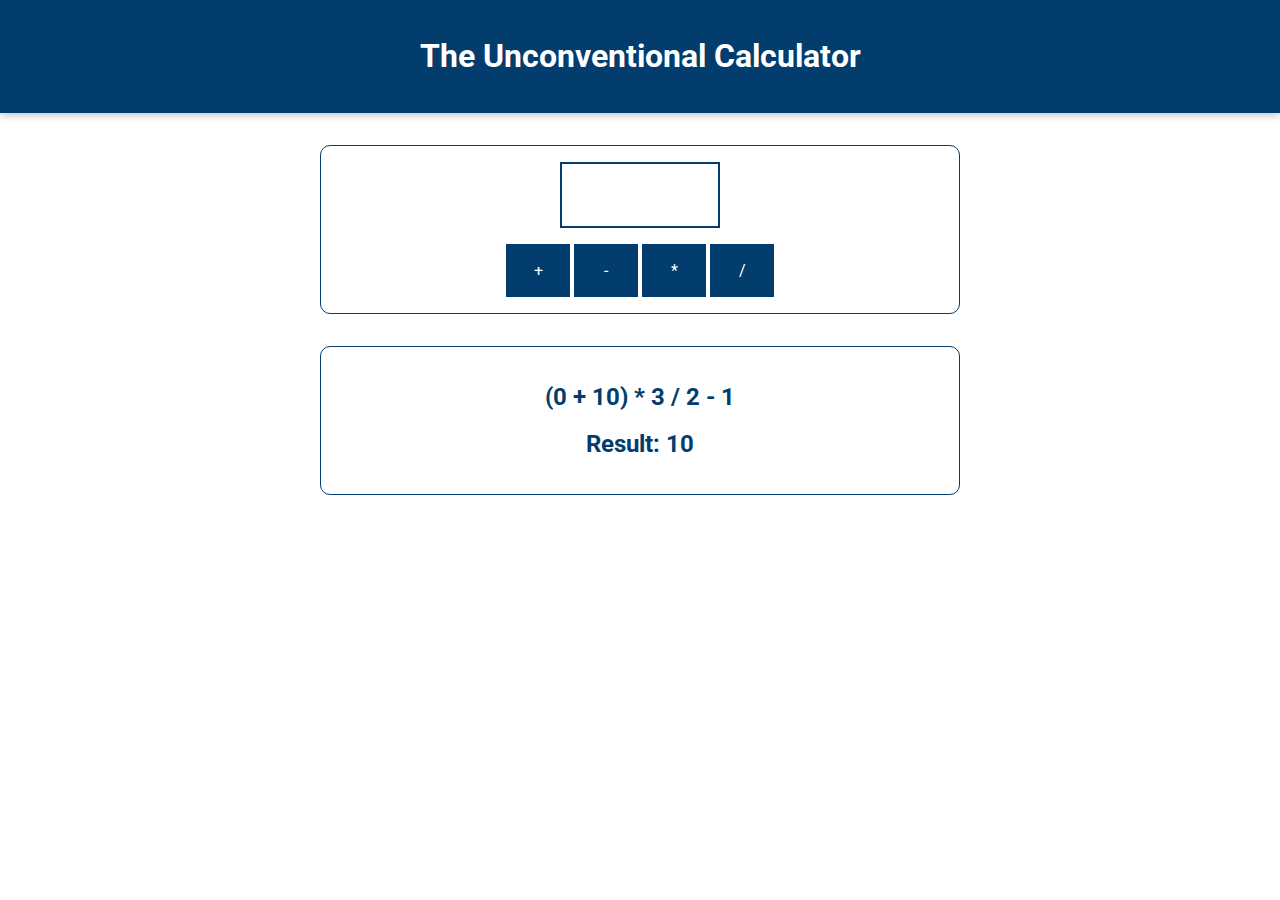
==== udemy/basics-calculator/index.html @ c84fad9c "added calculator activity files" ====
<!DOCTYPE html>
<html lang="en">
    <head>
        <meta charset="UTF-8" />
        <meta name="viewport" content="width=device-width, initial-scale=1.0" />
        <meta http-equiv="X-UA-Compatible" content="ie=edge" />
        <title>Basics</title>
        <link
            href="https://fonts.googleapis.com/css?family=Roboto:400,700&display=swap"
            rel="stylesheet"
        />
        <link rel="stylesheet" href="assets/styles/app.css" />
    </head>
    <body>
        <header>
            <h1>The Unconventional Calculator</h1>
        </header>

        <section id="calculator">
            <input type="number" id="input-number" />
            <div id="calc-actions">
                <button type="button" id="btn-add">+</button>
                <button type="button" id="btn-subtract">-</button>
                <button type="button" id="btn-multiply">*</button>
                <button type="button" id="btn-divide">/</button>
            </div>
        </section>
        <section id="results">
            <h2 id="current-calculation">0</h2>
            <h2>Result: <span id="current-result">0</span></h2>
        </section>
        <script src="assets/scripts/vendor.js"></script>
        <script src="assets/scripts/app.js"></script>
    </body>
</html>
---- udemy/basics-calculator/assets/styles/app.css ----
* {
  box-sizing: border-box;
}

html {
  font-family: 'Roboto', open-sans;
}

body {
  margin: 0;
}

header {
  background: #023d6d;
  color: white;
  padding: 1rem;
  text-align: center;
  box-shadow: 0 2px 8px rgba(0, 0, 0, 0.26);
  width: 100%;
}

#results,
#calculator {
  margin: 2rem auto;
  width: 40rem;
  max-width: 90%;
  border: 1px solid #023d6d;
  border-radius: 10px;
  padding: 1rem;
  color: #023d6d;
}

#results {
  text-align: center;
}

#calculator input {
  font: inherit;
  font-size: 3rem;
  border: 2px solid #023d6d;
  width: 10rem;
  padding: 0.15rem;
  margin: auto;
  display: block;
  color: #023d6d;
  text-align: center;
}

#calculator input:focus {
  outline: none;
}

#calculator button {
  font: inherit;
  background: #023d6d;
  color: white;
  border: 1px solid #023d6d;
  padding: 1rem;
  cursor: pointer;
}

#calculator button:focus {
  outline: none;
}

#calculator button:hover,
#calculator button:active {
  background: #084f88;
  border-color: #084f88;
}

#calc-actions button {
  width: 4rem;
}

#calc-actions {
  margin-top: 1rem;
  text-align: center;
}
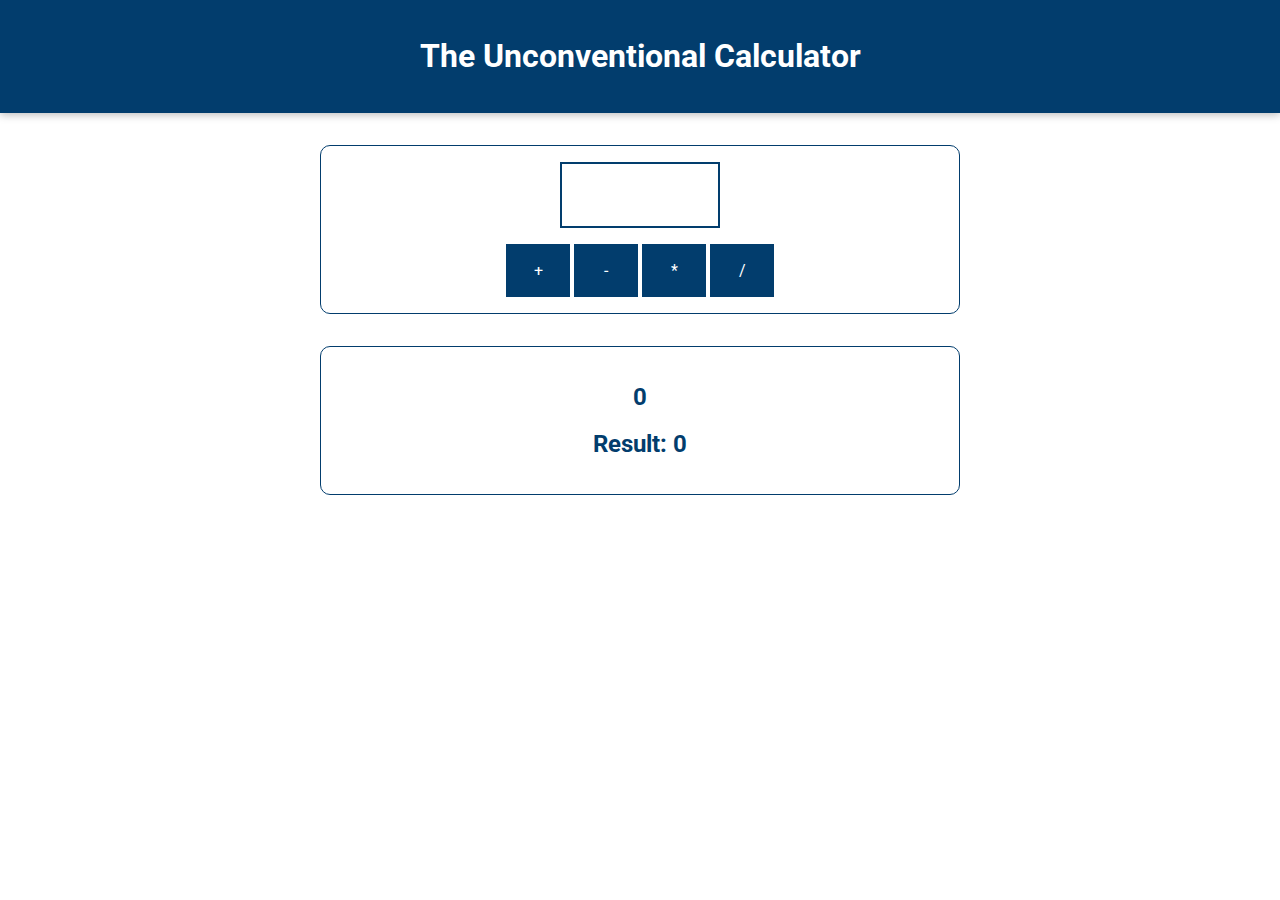
==== commit fbe8693e: "Added reusable functions, store items via object and arrays" ====
--- a/udemy/basics-calculator/index.html
+++ b/udemy/basics-calculator/index.html
@@ -9,6 +9,8 @@
             href="https://fonts.googleapis.com/css?family=Roboto:400,700&display=swap"
             rel="stylesheet"
         />
+        <script src="assets/scripts/vendor.js" defer></script>
+        <script src="assets/scripts/app.js" defer></script>
         <link rel="stylesheet" href="assets/styles/app.css" />
     </head>
     <body>
@@ -29,7 +31,5 @@
             <h2 id="current-calculation">0</h2>
             <h2>Result: <span id="current-result">0</span></h2>
         </section>
-        <script src="assets/scripts/vendor.js"></script>
-        <script src="assets/scripts/app.js"></script>
-    </body>
+       
 </html>
